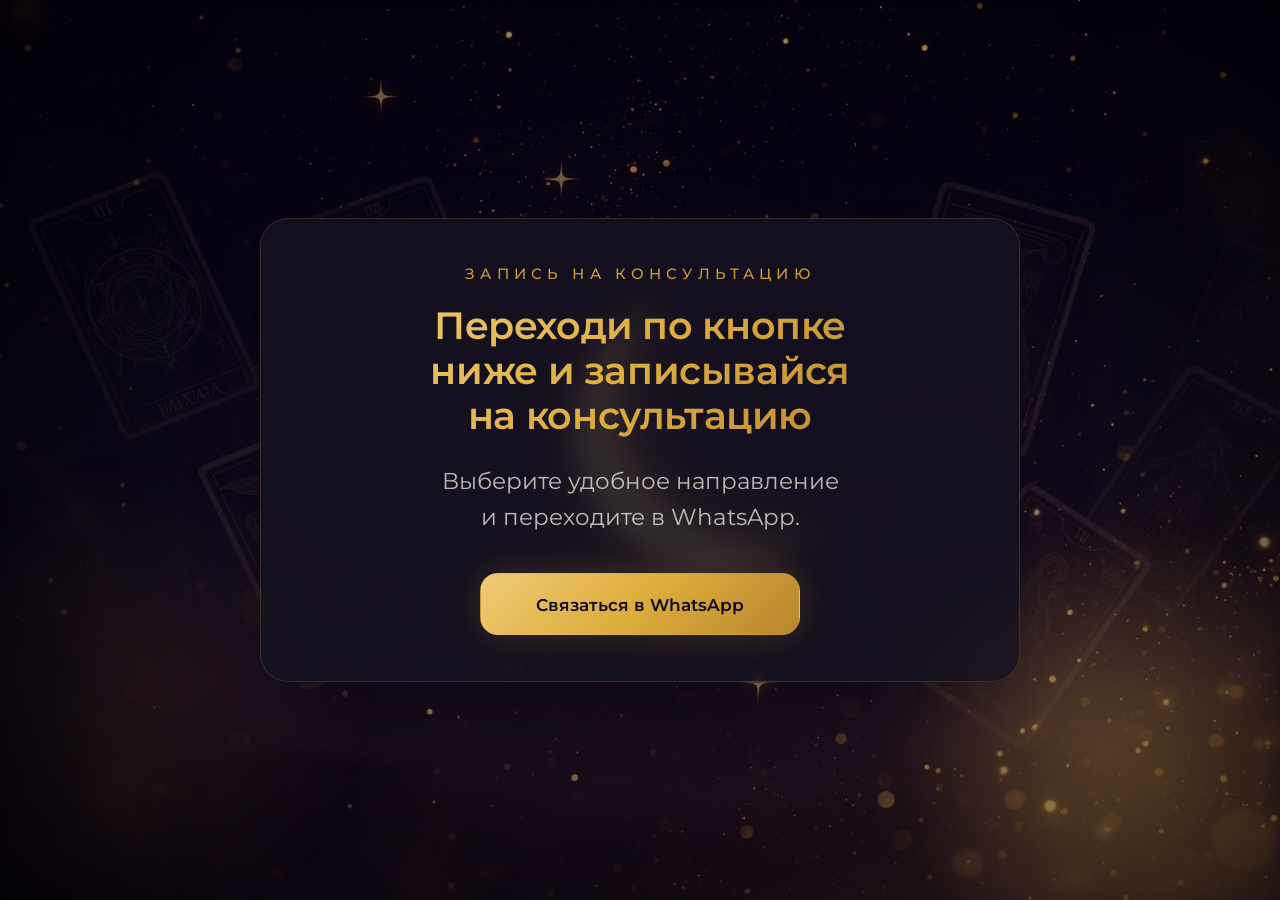
==== contact.html @ e246e232 "Add files via upload" ====
<!DOCTYPE html>
<html lang="ru">
<head>
  <meta charset="UTF-8">
  <meta name="viewport" content="width=device-width, initial-scale=1.0">
  <title>Запись на консультацию | Парапсихолог Тамара</title>
  <meta
    name="description"
    content="Переходите в WhatsApp и записывайтесь на консультацию."
  >
  <script src="pixel.js"></script>
  <link rel="stylesheet" href="styles.css">
</head>
<body>
  <main class="page-shell">
    <section class="page-card page-card--compact">
      <p class="page-eyebrow">ЗАПИСЬ НА КОНСУЛЬТАЦИЮ</p>
      <h1 class="page-title">Переходи по кнопке ниже и записывайся на консультацию</h1>
      <p class="page-selected-topic" data-selected-topic></p>
      <a
        class="page-button"
        href="https://wa.me/380635292009"
        target="_blank"
        rel="noopener noreferrer"
        data-track-standard="Lead"
      >Связаться в WhatsApp</a>
    </section>
  </main>
  <script src="site.js"></script>
</body>
</html>
---- styles.css ----
@import url('https://fonts.googleapis.com/css2?family=Montserrat:wght@400;500;600;700&display=swap');

:root {
  --background: hsl(260 30% 6%);
  --foreground: hsl(45 30% 90%);
  --muted-foreground: hsla(45 30% 90% / 0.78);
  --gold: hsl(42 70% 55%);
  --gold-light: hsl(42 80% 70%);
  --gold-dark: hsl(38 60% 45%);
  --panel: hsla(260 25% 10% / 0.78);
  --panel-border: hsla(42 70% 55% / 0.18);
  --button-text: hsl(260 30% 6%);
  --shadow: 0 0 32px hsla(42, 70%, 55%, 0.16), 0 0 70px hsla(42, 70%, 55%, 0.06);
}

* {
  box-sizing: border-box;
}

html {
  scroll-behavior: smooth;
}

body {
  margin: 0;
  min-width: 320px;
  font-family: 'Montserrat', sans-serif;
  color: var(--foreground);
  background: linear-gradient(180deg, hsl(258 45% 7%) 0%, hsl(260 34% 7%) 45%, hsl(260 30% 6%) 100%);
}

body::before,
body::after {
  content: "";
  position: fixed;
  inset: 0;
  pointer-events: none;
}

body::before {
  background:
    radial-gradient(circle at 10% 78%, hsla(20, 36%, 20%, 0.18), transparent 18%),
    radial-gradient(circle at 90% 86%, hsla(38, 82%, 62%, 0.18), transparent 18%);
  filter: blur(12px);
}

body::after {
  background:
    linear-gradient(90deg, rgba(0, 0, 0, 0.34), transparent 18%, transparent 82%, rgba(0, 0, 0, 0.28)),
    linear-gradient(180deg, rgba(0, 0, 0, 0.14), transparent 20%, transparent 76%, rgba(0, 0, 0, 0.26));
}

h1,
h2,
h3,
h4,
h5,
h6 {
  margin: 0;
  font-family: 'Montserrat', sans-serif;
}

.hero,
.page-shell {
  position: relative;
  min-height: 100vh;
  display: flex;
  align-items: center;
  justify-content: center;
  padding: 28px 18px;
  overflow: hidden;
}

.hero::before,
.page-shell::before {
  content: "";
  position: absolute;
  inset: 0;
  background:
    linear-gradient(180deg, rgba(7, 4, 13, 0.34), rgba(7, 4, 13, 0.5)),
    url('hero-bg.jpg') center center / cover no-repeat;
  z-index: -2;
}

.hero::after,
.page-shell::after {
  content: "";
  position: absolute;
  inset: 0;
  background:
    radial-gradient(circle at 50% 42%, hsla(42, 80%, 70%, 0.08), transparent 14%),
    radial-gradient(circle at 86% 84%, hsla(38, 80%, 62%, 0.18), transparent 18%),
    radial-gradient(circle at 10% 82%, hsla(18, 32%, 18%, 0.2), transparent 18%);
  z-index: -1;
}

.hero__content,
.page-card {
  width: min(100%, 920px);
  text-align: center;
}

.hero__eyebrow,
.page-eyebrow {
  margin: 0 0 20px;
  font-size: 0.92rem;
  font-weight: 500;
  letter-spacing: 0.35em;
  color: hsla(42, 70%, 55%, 0.9);
}

.hero__title,
.page-title {
  font-size: clamp(2.6rem, 5.2vw, 4.6rem);
  font-weight: 600;
  line-height: 1.08;
  letter-spacing: -0.03em;
  background: linear-gradient(135deg, var(--gold-light), var(--gold), var(--gold-dark));
  -webkit-background-clip: text;
  -webkit-text-fill-color: transparent;
  background-clip: text;
  text-wrap: balance;
}

.hero__description,
.page-selected-topic {
  max-width: 760px;
  margin: 24px auto 0;
  font-size: clamp(1.02rem, 2vw, 1.42rem);
  line-height: 1.6;
  color: var(--muted-foreground);
  text-wrap: balance;
}

.hero__button,
.page-button,
.topic-option {
  display: inline-flex;
  align-items: center;
  justify-content: center;
  min-height: 62px;
  padding: 18px 34px;
  border-radius: 18px;
  border: 1px solid hsla(42, 70%, 55%, 0.22);
  text-decoration: none;
  transition:
    transform 0.25s ease,
    box-shadow 0.25s ease,
    filter 0.25s ease,
    border-color 0.25s ease;
}

.hero__button,
.page-button {
  margin-top: 38px;
  min-width: 320px;
  background: linear-gradient(135deg, var(--gold-light), var(--gold), var(--gold-dark));
  color: var(--button-text);
  font-size: 1.08rem;
  font-weight: 600;
  box-shadow: var(--shadow);
}

.hero__button:hover,
.page-button:hover,
.topic-option:hover,
.hero__button:focus-visible,
.page-button:focus-visible,
.topic-option:focus-visible {
  transform: translateY(-2px);
  filter: brightness(1.04);
  box-shadow: 0 0 36px hsla(42, 70%, 55%, 0.2), 0 0 80px hsla(42, 70%, 55%, 0.08);
}

.hero__button:focus-visible,
.page-button:focus-visible,
.topic-option:focus-visible {
  outline: 2px solid hsla(42, 80%, 70%, 0.82);
  outline-offset: 4px;
}

.page-card {
  max-width: 860px;
  padding: 46px 34px;
  border-radius: 28px;
  background: var(--panel);
  border: 1px solid var(--panel-border);
  backdrop-filter: blur(12px);
  box-shadow: 0 24px 70px rgba(0, 0, 0, 0.24);
}

.page-card--compact {
  max-width: 760px;
}

.page-title {
  font-size: clamp(1.7rem, 3vw, 2.6rem);
  max-width: 560px;
  margin: 0 auto;
  line-height: 1.18;
  letter-spacing: -0.01em;
}

.topic-grid {
  display: grid;
  grid-template-columns: repeat(2, minmax(0, 1fr));
  gap: 16px;
  margin-top: 30px;
}

.topic-option {
  min-height: 88px;
  padding: 18px 20px;
  background: hsla(260, 25%, 10%, 0.76);
  color: var(--foreground);
  font-size: 1.02rem;
  font-weight: 500;
  box-shadow: 0 10px 30px rgba(0, 0, 0, 0.16);
}

@media (max-width: 720px) {
  .hero,
  .page-shell {
    padding: 20px 14px;
  }

  .hero__eyebrow,
  .page-eyebrow {
    font-size: 0.74rem;
    letter-spacing: 0.26em;
  }

  .hero__title,
  .page-title {
    font-size: clamp(2.1rem, 11vw, 3.2rem);
  }

  .page-title {
    font-size: clamp(1.55rem, 7.2vw, 2.15rem);
    max-width: 420px;
    line-height: 1.16;
  }

  .hero__description,
  .page-selected-topic {
    font-size: 1rem;
  }

  .hero__button,
  .page-button {
    min-width: 100%;
  }

  .page-card {
    padding: 32px 20px;
  }

  .topic-grid {
    grid-template-columns: 1fr;
  }
}
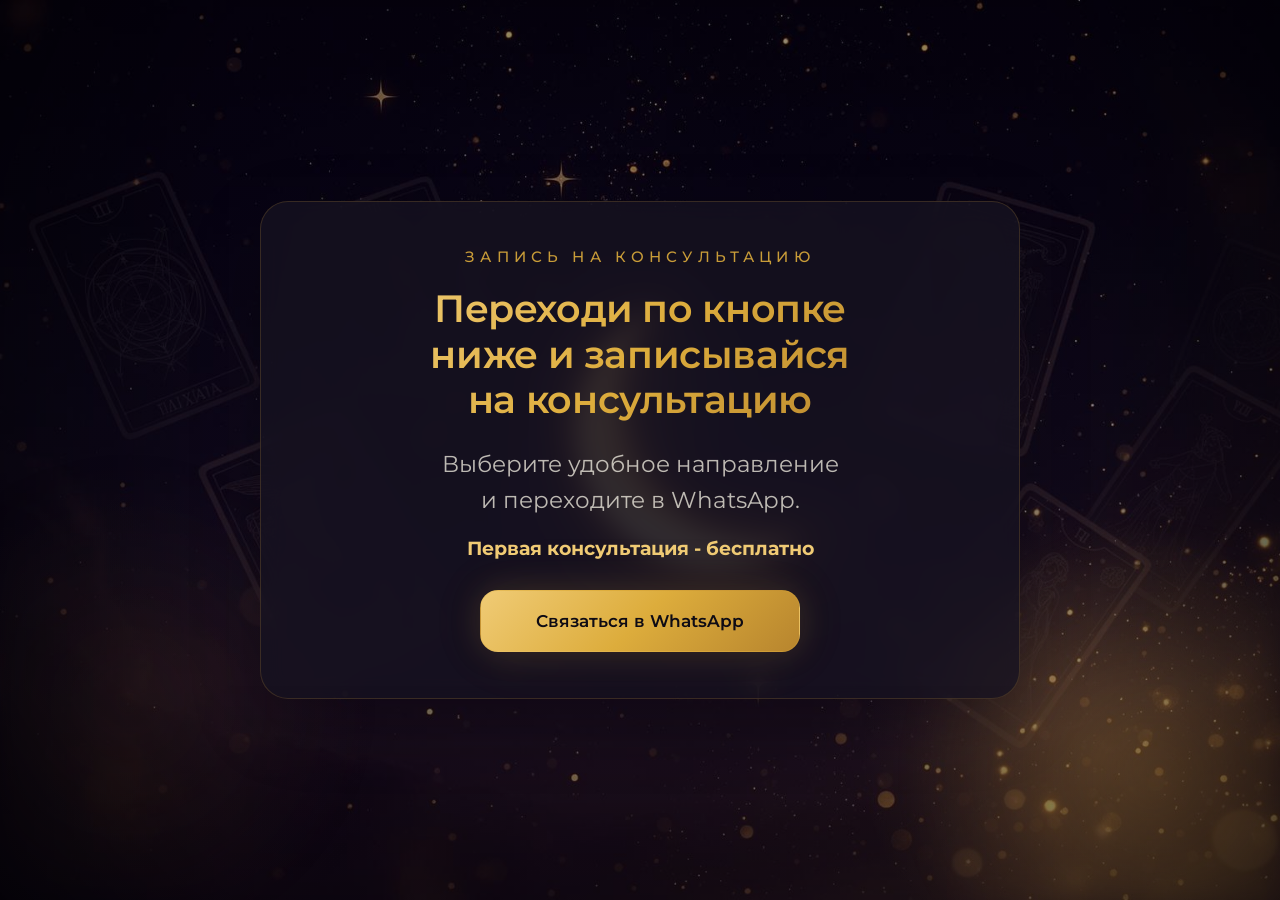
==== commit 74116bd3: "Add files via upload" ====
--- a/contact.html
+++ b/contact.html
@@ -17,13 +17,16 @@
       <p class="page-eyebrow">ЗАПИСЬ НА КОНСУЛЬТАЦИЮ</p>
       <h1 class="page-title">Переходи по кнопке ниже и записывайся на консультацию</h1>
       <p class="page-selected-topic" data-selected-topic></p>
-      <a
-        class="page-button"
-        href="https://wa.me/380635292009"
-        target="_blank"
-        rel="noopener noreferrer"
-        data-track-standard="Lead"
-      >Связаться в WhatsApp</a>
+      <p class="page-offer">Первая консультация - бесплатно</p>
+      <div class="contact-actions">
+        <a
+          class="page-button"
+          href="https://wa.me/380635292009"
+          target="_blank"
+          rel="noopener noreferrer"
+          data-track-standard="Lead"
+        >Связаться в WhatsApp</a>
+      </div>
     </section>
   </main>
   <script src="site.js"></script>
--- a/styles.css
+++ b/styles.css
@@ -130,6 +130,15 @@
   line-height: 1.6;
   color: var(--muted-foreground);
   text-wrap: balance;
+}
+
+.hero__offer,
+.page-offer {
+  margin: 18px auto 0;
+  max-width: 760px;
+  font-size: clamp(1rem, 1.8vw, 1.18rem);
+  font-weight: 700;
+  color: var(--gold-light);
 }
 
 .hero__button,
@@ -161,6 +170,18 @@
   box-shadow: var(--shadow);
 }
 
+.contact-actions {
+  display: flex;
+  justify-content: center;
+  gap: 14px;
+  flex-wrap: wrap;
+  margin-top: 30px;
+}
+
+.contact-actions .page-button {
+  margin-top: 0;
+}
+
 .hero__button:hover,
 .page-button:hover,
 .topic-option:hover,
@@ -242,7 +263,9 @@
   }
 
   .hero__description,
-  .page-selected-topic {
+  .page-selected-topic,
+  .hero__offer,
+  .page-offer {
     font-size: 1rem;
   }
 
